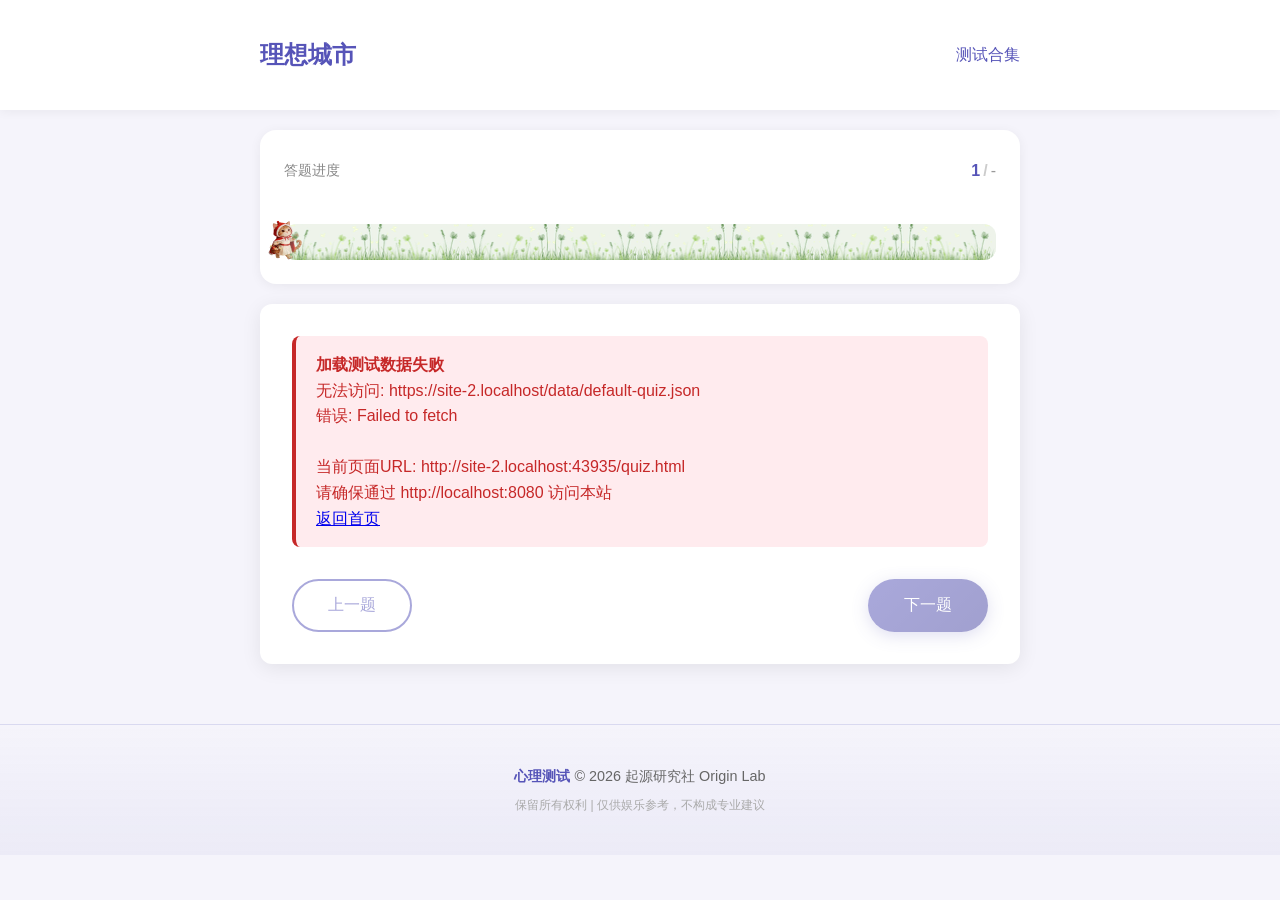
==== quiz.html @ 53505fb5 "Add perfect-city psychological test site. Mirror stress-creature-test structure with 30 questions, 8" ====
<!DOCTYPE html>
<html lang="zh-CN">
<head>
    <meta charset="UTF-8">
    <meta name="viewport" content="width=device-width, initial-scale=1.0">
    <title>答题 - 你最适合居住的城市</title>
    <link rel="stylesheet" href="css/style.css">
    <link rel="preload" as="image" href="assets/progress bar/草地进度条.webp?v=5" type="image/webp">
    <link rel="preload" as="image" href="assets/progress bar/进度条小猫1.webp?v=5" type="image/webp">
    <script src="js/deploy-config.js"></script>
</head>
<body class="page-quiz">
    <!-- 导航栏 -->
    <nav class="navbar">
        <div class="container">
            <a href="index.html" class="logo">理想城市</a>
            <ul class="nav-links">
                <li><a href="javascript:void(0)" class="active" onclick="navigateWithFallback('catalog', this)">测试合集</a></li>
            </ul>
        </div>
    </nav>

    <!-- 主内容区 -->
    <main class="container">
        <!-- 顶部信息栏 -->
        <div style="background: white; border-radius: 16px; padding: 20px 24px; margin-bottom: 20px; box-shadow: 0 2px 12px rgba(0,0,0,0.06);">
            <!-- 进度条 -->
            <div style="padding-top: 8px;">
                <div style="display: flex; justify-content: space-between; align-items: center; margin-bottom: 16px;">
                    <span style="font-size: 0.85rem; color: #888; font-weight: 500;">答题进度</span>
                    <span style="font-size: 1rem; color: #5654b8; font-weight: 700;"><span id="current-num">1</span><span style="color: #ccc; margin: 0 3px;">/</span><span id="total-num" style="color: #999; font-weight: 500;">-</span></span>
                </div>
                <!-- 小猫走路进度条 -->
                <div id="progress-container" style="position: relative; height: 15px; border-radius: 12px; overflow: visible; background: #e8f5e9; margin-top: 40px; padding-bottom: 36px; margin-bottom: 4px;">
                    <!-- 草地背景 (预加载) -->
                    <picture>
                        <source srcset="assets/progress bar/草地进度条.webp?v=5" type="image/webp">
                        <source srcset="assets/progress bar/草地进度条.png?v=5" type="image/png">
                        <img src="assets/progress bar/草地进度条.png?v=5" style="position: absolute; top: 0; left: 0; width: 100%; height: 100%; object-fit: cover; border-radius: 12px; z-index: 5;" alt="草地" loading="eager" fetchpriority="high" decoding="async">
                    </picture>
                    <!-- 进度遮罩 -->
                    <div id="progress-mask" style="position: absolute; top: 0; left: 0; height: 100%; width: 0%; background: rgba(255,255,255,0.3); transition: width 0.5s cubic-bezier(0.4, 0, 0.2, 1); z-index: 6; border-radius: 12px;"></div>
                    <!-- 小猫 -->
                    <div id="cat-walker" style="position: absolute; bottom: 0; transform: translateX(-50%); left: 0%; transition: left 0.5s cubic-bezier(0.4, 0, 0.2, 1); z-index: 4;">
                        <img id="cat-frame" src="assets/progress bar/进度条小猫1.webp?v=5" style="width: 40px; height: 40px; object-fit: contain; display: block;" alt="小猫" loading="eager" fetchpriority="high" decoding="async" onerror="this.onerror=null;this.src='assets/progress bar/进度条小猫1.png?v=5'">
                    </div>
                </div>
            </div>
        </div>

        <!-- 题目卡片 -->
        <div class="card fade-in quiz-content-card">
            <div id="question-container">
                <!-- 动态生成题目 -->
            </div>

            <!-- 导航按钮 -->
            <div class="nav-buttons quiz-nav-buttons">
                <button type="button" class="btn btn-secondary" id="prev-btn" disabled>上一题</button>
                <button type="button" class="btn btn-primary" id="next-btn" disabled>下一题</button>
                <button type="button" class="btn btn-primary hidden" id="submit-btn">提交</button>
            </div>
        </div>
    </main>

    <script src="js/utils.js"></script>
    <script>
        // 全局变量
        let quizData = null;
        let allQuestions = [];
        let currentQuestionIndex = 0;
        let answers = {};
        let isTransitioning = false; // 防止重复点击标志
        let questionOptionOrder = {}; // 保存每道题的选项随机顺序

        // 打乱数组顺序（Fisher-Yates 算法）
        function shuffleArray(array) {
            const arr = [...array];
            for (let i = arr.length - 1; i > 0; i--) {
                const j = Math.floor(Math.random() * (i + 1));
                [arr[i], arr[j]] = [arr[j], arr[i]];
            }
            return arr;
        }

        const CHOICE_OPTION_LETTERS = new Set(['a', 'b', 'c', 'd', 'e']);

        /** 选择题答案统一为小写选项字母数组；无法识别则 null */
        function normalizeChoiceAnswerValue(raw) {
            if (raw === undefined || raw === null) return null;
            let arr = raw;
            if (typeof arr === 'string' && arr.trim().length) {
                arr = [arr];
            }
            if (!Array.isArray(arr)) return null;
            const cleaned = [...new Set(
                arr
                    .map(v => (typeof v === 'string' ? v.trim().toLowerCase() : ''))
                    .filter(v => CHOICE_OPTION_LETTERS.has(v))
            )];
            return cleaned.length > 0 ? cleaned : null;
        }

        /** 量表题：1–5；选择题：至少一项合法选项 */
        function isQuestionAnswered(question) {
            const answer = answers[question.question_id];
            if (question.type === 'scale') {
                const n = Number(answer);
                return answer !== undefined && answer !== null && !Number.isNaN(n) && n >= 1 && n <= 5;
            }
            return normalizeChoiceAnswerValue(answer) !== null;
        }

        /** 从存储恢复后统一格式，避免旧数据格式导致无法判「已作答」 */
        function normalizeStoredAnswers() {
            for (const q of allQuestions) {
                if (q.type === 'scale') {
                    const v = answers[q.question_id];
                    if (v === undefined || v === null) continue;
                    const n = Number(v);
                    if (!Number.isNaN(n) && n >= 1 && n <= 5) {
                        answers[q.question_id] = n;
                    } else {
                        delete answers[q.question_id];
                    }
                    continue;
                }
                const v = answers[q.question_id];
                const norm = normalizeChoiceAnswerValue(v);
                if (norm === null) {
                    delete answers[q.question_id];
                } else {
                    answers[q.question_id] = norm;
                }
            }
        }

        // 加载测试数据
        async function loadQuizData() {
            try {
                quizData = StorageUtil.get(StorageKeys.QUIZ_DATA);

                // 与「爱的解码」等共用 localStorage 时，缓存题库可能不是本测试，会导致 question_id 对不上、永远提示有题未作答
                if (quizData && !isPerfectCityQuizData(quizData)) {
                    console.warn('检测到非「理想城市」题库缓存，已清空题库与答题进度');
                    StorageUtil.remove(StorageKeys.QUIZ_DATA);
                    StorageUtil.clearQuizProgress();
                    quizData = null;
                }

                // 检查 localStorage 数据是否有效
                if (quizData && (!quizData.scale_questions || !quizData.choice_questions)) {
                    console.warn('localStorage 数据损坏，清除后重新加载');
                    StorageUtil.remove(StorageKeys.QUIZ_DATA);
                    quizData = null;
                }
                
                if (!quizData) {
                    // 使用相对路径加载数据
                    const jsonUrl = resolveDeployPath('data/default-quiz.json');
                    console.log('尝试加载:', jsonUrl);
                    
                    try {
                        const response = await fetch(jsonUrl);
                        if (response.ok) {
                            quizData = await response.json();
                            StorageUtil.set(StorageKeys.QUIZ_DATA, quizData);
                            console.log('成功从服务器加载数据');
                        } else {
                            throw new Error('HTTP ' + response.status);
                        }
                    } catch (fetchError) {
                        console.error('无法加载 JSON 文件:', fetchError);
                        document.getElementById('question-container').innerHTML = `
                            <div class="alert alert-error">
                                <strong>加载测试数据失败</strong><br>
                                无法访问: ${jsonUrl}<br>
                                错误: ${fetchError.message}<br><br>
                                当前页面URL: ${window.location.href}<br>
                                请确保通过 http://localhost:8080 访问本站<br>
                                <a href="index.html">返回首页</a>
                            </div>
                        `;
                        return;
                    }
                }

                // 再次检查数据完整性
                if (!quizData || !quizData.scale_questions || !quizData.choice_questions) {
                    throw new Error('Invalid quiz data structure');
                }

                // 打乱量表题和选择题各自的顺序，然后合并（量表题在前，选择题在后）
                const shuffledScales = shuffleArray([...quizData.scale_questions]).map(q => ({ ...q, type: 'scale' }));
                const shuffledChoices = shuffleArray([...quizData.choice_questions]).map(q => ({ ...q, type: 'choice' }));
                allQuestions = [...shuffledScales, ...shuffledChoices];

                // 恢复进度
                const savedIndex = StorageUtil.get(StorageKeys.CURRENT_QUESTION, 0);
                let savedAnswers = StorageUtil.get(StorageKeys.USER_ANSWERS, {});
                const savedOptionOrder = StorageUtil.get('question_option_order', {});
                currentQuestionIndex = Math.min(savedIndex, allQuestions.length - 1);
                answers = savedAnswers && typeof savedAnswers === 'object' ? savedAnswers : {};
                answers = pruneUserAnswersForQuiz(answers, quizData);
                questionOptionOrder = savedOptionOrder;
                normalizeStoredAnswers();
                saveProgress();

                // 更新总题数显示
                document.getElementById('total-num').textContent = allQuestions.length;

                // 显示当前题目
                renderQuestion();
                updateProgress();

            } catch (error) {
                console.error('加载测试数据失败:', error);
                document.getElementById('question-container').innerHTML = `
                    <div class="alert alert-error">
                        加载测试数据失败，请<a href="index.html">返回首页</a>重试
                    </div>
                `;
            }
        }

        // 渲染题目
        function renderQuestion() {
            const question = allQuestions[currentQuestionIndex];
            const container = document.getElementById('question-container');

            let html = `
                <div class="fade-in">
                    <span style="display: inline-block; padding: 4px 12px; background: var(--secondary-color); 
                                 color: var(--primary-color); border-radius: 20px; font-size: 0.875rem; margin-bottom: 16px;">
                        ${question.type === 'scale' ? '量表题' : '选择题'}
                    </span>
                    <h2 style="margin-bottom: 32px; font-size: 1.25rem; line-height: 1.6;">
                        ${currentQuestionIndex + 1}. ${question.question_text}
                    </h2>
            `;

            if (question.type === 'scale') {
                // 量表题 - 5个选项（横向排列，无数字）
                // 计分：1=完全不同意, 2=不同意, 3=中立, 4=同意, 5=完全同意
                // 反向题在结果计算时处理（6-原始分），用户交互不受影响
                const scaleLabels = ['完全不同意', '不同意', '中立', '同意', '完全同意'];
                html += `<div class="scale-options" id="scale-options">`;
                for (let i = 1; i <= 5; i++) {
                    const selected = Number(answers[question.question_id]) === i ? 'selected' : '';
                    html += `
                        <div class="scale-btn scale-option ${selected}" data-value="${i}">
                            <span style="font-size: 0.875rem; font-weight: 500; text-align: center; line-height: 1.3;">${scaleLabels[i-1]}</span>
                        </div>
                    `;
                }
                html += `</div>`;
            } else {
                // 选择题 - A-E 选项（多选，无勾选框，随机打乱）
                let options = ['a', 'b', 'c', 'd', 'e'];
                // 过滤掉没有文本或维度的选项
                options = options.filter(opt => {
                    const text = question[`option_${opt}_text`];
                    const dim = question[`option_${opt}_dim`];
                    return text && dim;
                });
                
                // 如果这道题还没有随机顺序，则生成并保存
                if (!questionOptionOrder[question.question_id]) {
                    // Fisher-Yates 洗牌算法
                    const shuffled = [...options];
                    for (let i = shuffled.length - 1; i > 0; i--) {
                        const j = Math.floor(Math.random() * (i + 1));
                        [shuffled[i], shuffled[j]] = [shuffled[j], shuffled[i]];
                    }
                    questionOptionOrder[question.question_id] = shuffled;
                    StorageUtil.set('question_option_order', questionOptionOrder);
                }
                
                // 使用保存的随机顺序
                options = questionOptionOrder[question.question_id];
                
                // 获取当前已选答案（数组）
                const currentAnswers = normalizeChoiceAnswerValue(answers[question.question_id]) || [];
                html += `<div class="radio-group" id="choice-options">`;
                html += `<p style="color: var(--text-secondary); font-size: 0.875rem; margin-bottom: 12px;">💡 可多选（最多3个）</p>`;
                options.forEach((opt, idx) => {
                    const text = question[`option_${opt}_text`];
                    const selected = currentAnswers.includes(opt) ? 'selected' : '';
                    html += `
                        <div class="radio-item choice-option ${selected}" data-option="${opt}" style="cursor: pointer;">
                            <span class="radio-label">${String.fromCharCode(65 + idx)}. ${text}</span>
                        </div>
                    `;
                });
                html += `</div>`;
            }

            html += `</div>`;
            container.innerHTML = html;

            // 更新按钮状态
            updateButtons();
        }

        // 选择量表题答案（单选，选择后自动跳转）
        function selectScale(value) {
            // 防止重复点击
            if (isTransitioning) return;
            
            const question = allQuestions[currentQuestionIndex];
            const isLast = currentQuestionIndex === allQuestions.length - 1;
            
            // 先更新数据
            answers[question.question_id] = value;
            saveProgress();
            
            // 直接更新当前选项的样式，不重新渲染整个题目
            const options = document.querySelectorAll('.scale-option');
            options.forEach((opt, idx) => {
                if (idx + 1 === value) {
                    opt.classList.add('selected');
                } else {
                    opt.classList.remove('selected');
                }
            });
            updateButtons();
            
            // 量表题选择后自动跳转到下一题（如果不是最后一题）
            if (!isLast) {
                isTransitioning = true; // 设置标志，防止重复点击
                setTimeout(() => {
                    currentQuestionIndex++;
                    saveProgress();
                    renderQuestion();
                    updateProgress();
                    isTransitioning = false; // 重置标志
                }, 400); // 延迟400ms让用户看到选择效果
            } else {
                // 最后一题，重新渲染以显示提交按钮
                renderQuestion();
            }
        }

        // 切换选择题答案（多选，点击切换选中状态，不自动跳转，最多选3个）
        function toggleChoice(value) {
            // 防止重复点击
            if (isTransitioning) return;

            const question = allQuestions[currentQuestionIndex];
            const opt = typeof value === 'string' ? value.trim().toLowerCase() : '';
            if (!CHOICE_OPTION_LETTERS.has(opt)) return;

            let currentAnswers = normalizeChoiceAnswerValue(answers[question.question_id]) || [];

            // 切换选中状态
            const isSelected = currentAnswers.includes(opt);
            if (isSelected) {
                currentAnswers = currentAnswers.filter(v => v !== opt);
            } else {
                if (currentAnswers.length >= 3) {
                    alert('最多只能选择3个选项');
                    return;
                }
                currentAnswers.push(opt);
            }

            const norm = normalizeChoiceAnswerValue(currentAnswers);
            if (norm === null) {
                delete answers[question.question_id];
            } else {
                answers[question.question_id] = norm;
            }
            
            saveProgress();
            
            // 直接更新当前选项的样式，不重新渲染整个题目
            const clickedOption = document.querySelector(`.choice-option[data-option="${opt}"]`);
            if (clickedOption) {
                if (isSelected) {
                    clickedOption.classList.remove('selected');
                } else {
                    clickedOption.classList.add('selected');
                }
            }
            
            updateButtons();
            // 选择题不自动跳转，等待用户点击下一题按钮
        }

        // 保存进度
        function saveProgress() {
            StorageUtil.set(StorageKeys.USER_ANSWERS, answers);
            StorageUtil.set(StorageKeys.CURRENT_QUESTION, currentQuestionIndex);
            StorageUtil.set('question_option_order', questionOptionOrder);
        }

        // 小猫走路动画
        const PROGRESS_ASSET_VERSION = '5';
        const PROGRESS_BAR_BASE = 'assets/progress bar/';
        function progressCatFrameSrc(frame, ext) {
            return PROGRESS_BAR_BASE + '进度条小猫' + frame + '.' + ext + '?v=' + PROGRESS_ASSET_VERSION;
        }
        function progressCatPreferredExt() {
            const c = document.createElement('canvas');
            return c.toDataURL('image/webp').indexOf('data:image/webp') === 0 ? 'webp' : 'png';
        }
        const progressCatExt = progressCatPreferredExt();
        let catAnimationInterval = null;
        let currentCatFrame = 1;
        const catImages = { 1: new Image(), 2: new Image() };
        catImages[1].src = progressCatFrameSrc(1, progressCatExt);
        catImages[2].src = progressCatFrameSrc(2, progressCatExt);
        if (progressCatExt === 'webp') {
            new Image().src = progressCatFrameSrc(2, 'png');
        }
                
        function startCatAnimation() {
            if (catAnimationInterval) return;
            catAnimationInterval = setInterval(() => {
                currentCatFrame = currentCatFrame === 1 ? 2 : 1;
                const el = document.getElementById('cat-frame');
                if (el) el.src = catImages[currentCatFrame].src;
            }, 200);
        }
        
        function stopCatAnimation() {
            if (catAnimationInterval) {
                clearInterval(catAnimationInterval);
                catAnimationInterval = null;
            }
        }
        
        // 更新进度显示
        function updateProgress() {
            const progress = ((currentQuestionIndex + 1) / allQuestions.length) * 100;
            const catPosition = Math.min(progress, 95); // 小猫最多走到95%，不要超出边界
            document.getElementById('progress-mask').style.width = progress + '%';
            document.getElementById('cat-walker').style.left = catPosition + '%';
            document.getElementById('current-num').textContent = currentQuestionIndex + 1;
        }

        // 更新按钮状态
        function updateButtons() {
            const question = allQuestions[currentQuestionIndex];
            const hasAnswer = isQuestionAnswered(question);
            const isLast = currentQuestionIndex === allQuestions.length - 1;

            const prevBtn = document.getElementById('prev-btn');
            const nextBtn = document.getElementById('next-btn');
            const submitBtn = document.getElementById('submit-btn');
            
            prevBtn.disabled = currentQuestionIndex === 0;
            
            if (isLast) {
                nextBtn.classList.add('hidden');
                submitBtn.classList.remove('hidden');
                /* 不在此禁用提交：避免判题逻辑与本地数据边缘情况导致按钮无法点击；未完成时由点击校验提示 */
                submitBtn.disabled = false;
                submitBtn.setAttribute('aria-disabled', hasAnswer ? 'false' : 'true');
            } else {
                nextBtn.classList.remove('hidden');
                submitBtn.classList.add('hidden');
                submitBtn.removeAttribute('aria-disabled');
                nextBtn.disabled = !hasAnswer;
            }
        }

        // 上一题
        document.getElementById('prev-btn').addEventListener('click', () => {
            if (currentQuestionIndex > 0) {
                currentQuestionIndex--;
                saveProgress();
                renderQuestion();
                updateProgress();
            }
        });

        // 下一题
        document.getElementById('next-btn').addEventListener('click', (e) => {
            e.preventDefault();
            e.stopPropagation();
            console.log('下一题按钮被点击', currentQuestionIndex);
            
            // 防止重复点击
            if (isTransitioning) return;
            
            // 检查当前题是否已作答
            const question = allQuestions[currentQuestionIndex];
            if (!isQuestionAnswered(question)) {
                alert('请先回答当前题目');
                return;
            }
            
            if (currentQuestionIndex < allQuestions.length - 1) {
                isTransitioning = true; // 设置标志
                currentQuestionIndex++;
                saveProgress();
                renderQuestion();
                updateProgress();
                // 短暂延迟后重置标志，防止快速连续点击
                setTimeout(() => {
                    isTransitioning = false;
                }, 300);
            }
        });

        // 提交
        document.getElementById('submit-btn').addEventListener('click', () => {
            const unanswered = allQuestions.filter(q => !isQuestionAnswered(q));
            if (unanswered.length > 0) {
                const sample = unanswered.slice(0, 5).map(q => q.question_id).join(', ');
                alert(`还有 ${unanswered.length} 题未作答，请完成所有题目后再提交。\n未作答示例 ID：${sample}${unanswered.length > 5 ? '…' : ''}`);
                return;
            }

            // 保存答案并跳转到结果页
            StorageUtil.set(StorageKeys.USER_ANSWERS, answers);
            window.location.href = getDeployPageUrl('result.html');
        });

        // 页面加载完成后执行
        document.addEventListener('DOMContentLoaded', () => {
            applyUIConfig();
            loadQuizData().then(() => {
                // 加载题库后开始答题
            });
            startCatAnimation(); // 启动小猫走路动画
            
            // 使用事件委托处理题目选项点击
            document.getElementById('question-container').addEventListener('click', (e) => {
                // 处理量表题选项
                const scaleEl = e.target.closest('.scale-option');
                if (scaleEl) {
                    e.preventDefault();
                    e.stopPropagation();
                    const value = parseInt(scaleEl.dataset.value, 10);
                    if (Number.isNaN(value) || value < 1 || value > 5) return;
                    selectScale(value);
                    return;
                }
                
                // 处理选择题选项
                const choiceEl = e.target.closest('.choice-option');
                if (choiceEl) {
                    e.preventDefault();
                    e.stopPropagation();
                    const option = choiceEl.dataset.option;
                    console.log('选择题选项被点击:', option);
                    toggleChoice(option);
                }
            });
        });
    </script>

    <!-- 页脚 -->
    <footer style="text-align: center; padding: 40px 20px; margin-top: 40px; background: linear-gradient(to bottom, transparent, rgba(86,84,184,0.06)); border-top: 1px solid rgba(86,84,184,0.12);">
        <div style="max-width: 800px; margin: 0 auto;">
            <p style="color: var(--text-secondary); font-size: 0.9rem; margin: 0 0 8px;">
                <span style="font-weight: 600; color: var(--primary-color);">心理测试</span> © 2026 起源研究社 Origin Lab
            </p>
            <p style="color: #aaa; font-size: 0.75rem; margin: 0; line-height: 1.6;">
                保留所有权利 | 仅供娱乐参考，不构成专业建议
            </p>
        </div>
    </footer>
</body>
</html>
---- css/style.css ----
/**
 * 全局样式
 * 心理测试网站主样式表
 */

/* CSS 变量（理想城市 · 主色 #5654b8） */
:root {
    --primary-color: #5654b8;
    --primary-dark: #4543a0;
    --primary-mid: #7a78c9;
    --primary-soft: #d8d7f0;
    --secondary-color: #d8d7f0;
    --background-color: #f5f4fb;
    --surface-tint: #eeedf8;
    --surface-hover: #e4e3f5;
    --text-color: #333333;
    --text-secondary: #666666;
    --white: #FFFFFF;
    --shadow: 0 4px 20px rgba(0, 0, 0, 0.08);
    --shadow-hover: 0 8px 30px rgba(0, 0, 0, 0.12);
    --border-radius: 12px;
    --font-family: "PingFang SC", "Microsoft YaHei", -apple-system, BlinkMacSystemFont, sans-serif;
    --max-width: 800px;
    --transition: all 0.3s ease;
}

/* 重置样式 */
* {
    margin: 0;
    padding: 0;
    box-sizing: border-box;
}

html {
    font-size: 16px;
    scroll-behavior: smooth;
}

body {
    font-family: var(--font-family);
    background-color: var(--background-color);
    color: var(--text-color);
    line-height: 1.6;
    min-height: 100vh;
    -webkit-font-smoothing: antialiased;
    -moz-osx-font-smoothing: grayscale;
}

/* 容器 */
.container {
    max-width: var(--max-width);
    margin: 0 auto;
    padding: 20px;
}

/* 卡片样式 */
.card {
    background: var(--white);
    border-radius: var(--border-radius);
    padding: 32px;
    box-shadow: var(--shadow);
    transition: var(--transition);
}

.card:hover {
    box-shadow: var(--shadow-hover);
}

/* 标题样式 */
h1, h2, h3, h4 {
    font-weight: 600;
    line-height: 1.3;
    margin-bottom: 16px;
}

h1 {
    font-size: 2rem;
    color: var(--primary-color);
}

h2 {
    font-size: 1.5rem;
    color: var(--text-color);
}

h3 {
    font-size: 1.25rem;
}

/* 段落 */
p {
    margin-bottom: 16px;
    color: var(--text-secondary);
}

/* 按钮样式 */
.btn {
    display: inline-flex;
    align-items: center;
    justify-content: center;
    padding: 14px 32px;
    font-size: 1rem;
    font-weight: 500;
    font-family: inherit;
    border: none;
    border-radius: 50px;
    cursor: pointer;
    transition: var(--transition);
    text-decoration: none;
    gap: 8px;
}

.btn-primary {
    background: linear-gradient(135deg, var(--primary-color), var(--primary-dark));
    color: var(--white);
    box-shadow: 0 4px 15px rgba(86, 84, 184, 0.35);
}

.btn-primary:hover {
    transform: translateY(-2px);
    box-shadow: 0 6px 20px rgba(86, 84, 184, 0.45);
}

.btn-primary:active {
    transform: translateY(0);
}

.btn-secondary {
    background: var(--white);
    color: var(--primary-color);
    border: 2px solid var(--primary-color);
}

.btn-secondary:hover {
    background: var(--primary-color);
    color: var(--white);
}

.btn-danger {
    background: #c75c5c;
    color: var(--white);
}

.btn-danger:hover {
    background: #b54a4a;
}

.btn:disabled {
    opacity: 0.5;
    cursor: not-allowed;
    transform: none !important;
}

/* 导航栏 */
.navbar {
    background: var(--white);
    box-shadow: 0 2px 10px rgba(0, 0, 0, 0.05);
    padding: 16px 0;
    position: sticky;
    top: 0;
    z-index: 100;
}

.navbar .container {
    display: flex;
    justify-content: space-between;
    align-items: center;
}

.logo {
    font-size: 1.5rem;
    font-weight: 700;
    color: var(--primary-color);
    text-decoration: none;
}

.nav-links {
    display: flex;
    gap: 24px;
    list-style: none;
}

.nav-links a {
    color: var(--text-secondary);
    text-decoration: none;
    font-weight: 500;
    transition: var(--transition);
}

.nav-links a:hover,
.nav-links a.active {
    color: var(--primary-color);
}

/* 首页样式 */
.hero {
    text-align: center;
    padding: 60px 20px;
}

.hero-icon {
    font-size: 4rem;
    margin-bottom: 24px;
}

.hero h1 {
    font-size: 2.5rem;
    margin-bottom: 16px;
}

.hero .subtitle {
    font-size: 1.125rem;
    color: var(--text-secondary);
    margin-bottom: 32px;
    max-width: 500px;
    margin-left: auto;
    margin-right: auto;
}

/* 进度条 - 横向 */
.progress-text {
    text-align: center;
    margin-top: 16px;
    font-weight: 500;
    color: var(--text-secondary);
}

/* 单选按钮组 */
.radio-group {
    display: flex;
    flex-direction: column;
    gap: 12px;
    margin: 24px 0;
}

.radio-item {
    display: flex;
    align-items: center;
    padding: 16px 20px;
    background: var(--white);
    border: 2px solid #E8E8E8;
    border-radius: var(--border-radius);
    cursor: pointer;
    transition: var(--transition);
}

.radio-item:hover {
    border-color: var(--secondary-color);
    background: #eeedf8;
}

.radio-item.selected {
    border-color: var(--primary-color);
    background: var(--surface-tint);
}

.radio-item input[type="radio"] {
    display: none;
}

.radio-label {
    font-size: 1rem;
    color: var(--text-color);
}

/* 量表题选项 */
.scale-options {
    display: flex;
    justify-content: space-between;
    gap: 8px;
    margin: 32px 0;
    flex-wrap: wrap;
}

.scale-btn {
    flex: 1;
    min-width: 80px;
    padding: 16px 8px;
    border: 2px solid #E8E8E8;
    background: var(--white);
    border-radius: var(--border-radius);
    cursor: pointer;
    transition: var(--transition);
    text-align: center;
}

.scale-btn:hover {
    border-color: var(--secondary-color);
    transform: translateY(-2px);
}

.scale-btn.selected {
    border-color: var(--primary-color);
    background: linear-gradient(135deg, var(--primary-color), var(--primary-dark));
    color: var(--white);
}

.scale-label {
    font-size: 0.75rem;
    color: var(--text-secondary);
    margin-top: 8px;
}

/* 导航按钮组 */
.nav-buttons {
    display: flex;
    justify-content: space-between;
    gap: 16px;
    margin-top: 32px;
}

.nav-buttons .btn {
    min-width: 120px;
}

/* 答题页：进度条小猫溢出时仍保证底部按钮可点 */
body.page-quiz .quiz-content-card {
    position: relative;
    z-index: 2;
}

body.page-quiz .quiz-nav-buttons {
    position: relative;
    z-index: 3;
}

/* 结果页样式 */
.result-header {
    text-align: center;
    margin-bottom: 40px;
}

.result-chart-container {
    margin: 32px 0;
    padding: 24px;
    background: var(--white);
    border-radius: var(--border-radius);
    box-shadow: var(--shadow);
}

.dimension-cards {
    display: grid;
    gap: 16px;
    margin: 32px 0;
}

.dimension-card {
    background: var(--white);
    border-radius: var(--border-radius);
    padding: 24px;
    box-shadow: var(--shadow);
    border-left: 4px solid var(--primary-color);
}

.dimension-card h3 {
    color: var(--primary-color);
    margin-bottom: 8px;
}

.dimension-score {
    font-size: 1.5rem;
    font-weight: 700;
    color: var(--primary-color);
    margin-bottom: 8px;
}

/* 目录页卡片 */
.catalog-grid {
    display: grid;
    grid-template-columns: repeat(auto-fill, minmax(280px, 1fr));
    gap: 24px;
    margin-top: 32px;
}

.catalog-card {
    background: var(--white);
    border-radius: var(--border-radius);
    overflow: hidden;
    box-shadow: var(--shadow);
    transition: var(--transition);
    cursor: pointer;
    text-decoration: none;
    color: inherit;
}

.catalog-card:hover {
    transform: translateY(-4px);
    box-shadow: var(--shadow-hover);
}

.catalog-card-image {
    height: 160px;
    background: linear-gradient(135deg, var(--secondary-color), var(--primary-color));
    display: flex;
    align-items: center;
    justify-content: center;
    font-size: 3rem;
}

.catalog-card-content {
    padding: 24px;
}

.catalog-card h3 {
    margin-bottom: 8px;
    color: var(--text-color);
}

.catalog-card p {
    font-size: 0.875rem;
    margin-bottom: 0;
}

/* 文件上传 */
.file-upload {
    border: 2px dashed #E8E8E8;
    border-radius: var(--border-radius);
    padding: 40px;
    text-align: center;
    transition: var(--transition);
    cursor: pointer;
}

.file-upload:hover {
    border-color: var(--primary-color);
    background: var(--surface-tint);
}

.file-upload input {
    display: none;
}

.file-upload-icon {
    font-size: 3rem;
    margin-bottom: 16px;
}

/* 提示信息 */
.alert {
    padding: 16px 20px;
    border-radius: 8px;
    margin-bottom: 16px;
}

.alert-error {
    background: #FFEBEE;
    color: #C62828;
    border-left: 4px solid #C62828;
}

.alert-success {
    background: #E8F5E9;
    color: #2E7D32;
    border-left: 4px solid #2E7D32;
}

.alert-info {
    background: #E3F2FD;
    color: #1565C0;
    border-left: 4px solid #1565C0;
}

/* 操作按钮组 */
.action-buttons {
    display: flex;
    gap: 12px;
    margin-top: 24px;
    flex-wrap: wrap;
}

/* 模态框 */
.modal-overlay {
    position: fixed;
    top: 0;
    left: 0;
    right: 0;
    bottom: 0;
    background: rgba(0, 0, 0, 0.5);
    display: flex;
    align-items: center;
    justify-content: center;
    z-index: 1000;
    opacity: 0;
    visibility: hidden;
    transition: var(--transition);
}

.modal-overlay.active {
    opacity: 1;
    visibility: visible;
}

.modal {
    background: var(--white);
    border-radius: var(--border-radius);
    padding: 32px;
    max-width: 500px;
    width: 90%;
    max-height: 80vh;
    overflow-y: auto;
    transform: scale(0.9);
    transition: var(--transition);
}

.modal-overlay.active .modal {
    transform: scale(1);
}

/* 分享海报 */
.poster-container {
    background: linear-gradient(135deg, var(--secondary-color), var(--primary-color));
    border-radius: var(--border-radius);
    padding: 40px;
    text-align: center;
    color: var(--white);
}

.poster-title {
    font-size: 1.5rem;
    margin-bottom: 16px;
}

.poster-result {
    font-size: 2rem;
    font-weight: 700;
    margin-bottom: 24px;
}

/* 响应式设计 */
@media (max-width: 768px) {
    html {
        font-size: 14px;
    }

    .container {
        padding: 16px;
    }

    .card {
        padding: 24px;
    }

    h1 {
        font-size: 1.75rem;
    }

    h2 {
        font-size: 1.25rem;
    }

    .hero {
        padding: 40px 16px;
    }

    .hero h1 {
        font-size: 2rem;
    }

    .scale-options {
        flex-direction: column;
    }

    .scale-btn {
        min-width: auto;
        display: flex;
        justify-content: space-between;
        align-items: center;
    }

    .nav-buttons {
        flex-direction: column;
    }

    .nav-buttons .btn {
        width: 100%;
    }

    .catalog-grid {
        grid-template-columns: 1fr;
    }

    .action-buttons {
        flex-direction: column;
    }

    .action-buttons .btn {
        width: 100%;
    }
}

/* 动画 */
@keyframes fadeIn {
    from {
        opacity: 0;
        transform: translateY(20px);
    }
    to {
        opacity: 1;
        transform: translateY(0);
    }
}

.fade-in {
    animation: fadeIn 0.5s ease forwards;
}

@keyframes pulse {
    0%, 100% {
        transform: scale(1);
    }
    50% {
        transform: scale(1.05);
    }
}

.pulse {
    animation: pulse 2s infinite;
}

/* 隐藏类 */
.hidden {
    display: none !important;
}

/* 工具类 */
.text-center {
    text-center: center;
}

.mt-16 {
    margin-top: 16px;
}

.mb-16 {
    margin-bottom: 16px;
}

/* ===== Safari/微信浏览器兼容性修复 ===== */

/* Safari 基础修复 */
html {
    -webkit-text-size-adjust: 100%;
    -webkit-tap-highlight-color: transparent;
}

/* Safari flexbox 修复 */
.safari-compat .paywall-card,
_::-webkit-full-page-media,
_:future,
:root .paywall-card {
    display: -webkit-box;
    display: -webkit-flex;
    display: flex;
    -webkit-box-orient: vertical;
    -webkit-box-direction: normal;
    -webkit-flex-direction: column;
    flex-direction: column;
}

/* Safari 100vh 修复 */
@supports (-webkit-touch-callout: none) {
    .paywall-overlay {
        height: -webkit-fill-available;
    }
    
    .paywall-card {
        max-height: -webkit-fill-available;
    }
}

/* 微信浏览器输入框修复 */
.safari-compat .order-input-group input,
_::-webkit-full-page-media,
_:future,
:root .order-input-group input {
    -webkit-user-select: text;
    user-select: text;
    -webkit-touch-callout: default;
}

/* Safari 滚动修复 */
.safari-compat .paywall-overlay,
_::-webkit-full-page-media,
_:future,
:root .paywall-overlay {
    -webkit-overflow-scrolling: touch;
}

/* 微信浏览器 fixed 定位修复 */
@supports (-webkit-touch-callout: none) {
    .paywall-overlay {
        /* iOS 设备特殊处理 */
        position: fixed;
        top: 0;
        left: 0;
        right: 0;
        bottom: 0;
        height: 100%;
        width: 100%;
    }
    
    .paywall-card {
        max-height: -webkit-fill-available;
        max-height: fill-available;
    }
}

/* ===== 付费墙样式 ===== */
.paywall-overlay {
    position: fixed;
    top: 0;
    left: 0;
    right: 0;
    bottom: 0;
    background: rgba(245, 247, 250, 0.92);
    backdrop-filter: blur(10px);
    -webkit-backdrop-filter: blur(10px);
    display: flex;
    align-items: center;
    justify-content: center;
    z-index: 2000;
    padding: 20px;
}

.paywall-card {
    background: var(--white);
    border-radius: 20px;
    padding: 28px 36px 32px;
    max-width: 440px;
    width: 100%;
    border: 1px solid rgba(0, 0, 0, 0.06);
    box-shadow:
        0 4px 24px rgba(0, 0, 0, 0.06),
        0 1px 3px rgba(0, 0, 0, 0.04);
    text-align: center;
    max-height: 90vh;
    height: auto; /* Safari fix */
    overflow-x: hidden;
    overflow-y: auto;
    display: flex;
    flex-direction: column;
    position: relative; /* Safari fix */
}

.paywall-card-head {
    margin-bottom: 8px;
}

.paywall-badge {
    display: inline-block;
    font-size: 0.72rem;
    font-weight: 600;
    letter-spacing: 0.06em;
    color: var(--text-secondary);
    background: #f0f2f5;
    padding: 6px 12px;
    border-radius: 999px;
    margin-bottom: 14px;
}

.paywall-title {
    display: flex;
    flex-direction: column;
    align-items: center;
    gap: 6px;
    margin: 0 0 10px;
    text-align: center;
}

.paywall-title-main {
    font-size: 1.38rem;
    font-weight: 700;
    color: var(--text-color);
    line-height: 1.28;
    letter-spacing: -0.02em;
}

.paywall-title-sub {
    font-size: 0.88rem;
    font-weight: 600;
    color: var(--text-secondary);
    line-height: 1.35;
    letter-spacing: 0.02em;
}

.paywall-desc {
    font-size: 0.9rem;
    color: var(--text-secondary);
    margin: 0 0 18px;
    line-height: 1.65;
    text-align: left;
}

.paywall-price-block {
    background: linear-gradient(180deg, #fafbfc 0%, #f5f6f8 100%);
    border: 1px solid rgba(0, 0, 0, 0.05);
    border-radius: 14px;
    padding: 14px 16px 16px;
    margin-bottom: 20px;
}

.paywall-price-label {
    display: block;
    font-size: 0.78rem;
    color: var(--text-secondary);
    margin-bottom: 4px;
    font-weight: 500;
}

.paywall-price {
    font-size: 2rem;
    font-weight: 800;
    color: var(--text-color);
    margin: 0;
    letter-spacing: -0.02em;
}

.paywall-trust {
    font-size: 0.75rem;
    color: #88909a;
    line-height: 1.55;
    margin: 16px 0 0;
    text-align: left;
    padding-top: 14px;
    border-top: 1px solid rgba(0, 0, 0, 0.06);
}

/* 收款码切换标签 */
.qrcode-tabs {
    display: flex;
    gap: 0;
    margin-bottom: 20px;
    background: #f5f5f5;
    border-radius: 10px;
    padding: 4px;
}

.qrcode-tab {
    flex: 1;
    padding: 12px 20px;
    border: none;
    background: transparent;
    border-radius: 8px;
    font-size: 1rem;
    font-weight: 600;
    cursor: pointer;
    transition: var(--transition);
    font-family: inherit;
    color: var(--text-secondary);
    display: flex;
    align-items: center;
    justify-content: center;
    gap: 8px;
}

.qrcode-tab-mark {
    width: 8px;
    height: 8px;
    border-radius: 50%;
    flex-shrink: 0;
    transition: var(--transition);
}

.qrcode-tab[data-tab="wechat"] .qrcode-tab-mark {
    background: #07c160;
}

.qrcode-tab[data-tab="alipay"] .qrcode-tab-mark {
    background: #1677ff;
}

.qrcode-tab:not(.active) .qrcode-tab-mark {
    opacity: 0.5;
}

.qrcode-tab.active .qrcode-tab-mark {
    background: rgba(255, 255, 255, 0.95);
    box-shadow: 0 0 0 2px rgba(255, 255, 255, 0.35);
    opacity: 1;
}

.qrcode-tab.active[data-tab="wechat"] {
    background: #07C160;
    color: white;
    box-shadow: 0 2px 8px rgba(7, 193, 96, 0.3);
}

.qrcode-tab.active[data-tab="alipay"] {
    background: #1677FF;
    color: white;
    box-shadow: 0 2px 8px rgba(22, 119, 255, 0.3);
}

/* 收款海报：以宽度为准缩放，避免 max-height+contain 造成左右灰边；二维码按比例放大更易扫 */
.qrcode-container {
    margin-bottom: 12px;
    margin-left: -36px;
    margin-right: -36px;
    width: calc(100% + 72px);
    align-self: stretch;
    display: block;
    padding: 0;
    background: #fff;
    border-radius: 0;
    border: solid rgba(0, 0, 0, 0.06);
    border-width: 1px 0;
    box-sizing: border-box;
}

.qrcode-img {
    display: block;
    width: 100%;
    border-radius: 0;
    border: none;
    box-shadow: none;
}

.qrcode-img img {
    display: block;
    width: 100%;
    height: auto;
    object-fit: contain;
    object-position: top center;
}

/* 长按提示 */
.qrcode-hint {
    font-size: 0.88rem;
    color: var(--text-secondary);
    margin: 0 0 14px 0;
    text-align: left;
    line-height: 1.55;
}

/* 操作指引 */
.payment-guide {
    background: #f8fafc;
    border-radius: 12px;
    padding: 16px 20px;
    margin-bottom: 14px;
    text-align: left;
    border: 1px solid rgba(0, 0, 0, 0.04);
}

.payment-guide-title {
    font-size: 1rem;
    font-weight: 600;
    color: var(--text-color);
    margin-bottom: 8px;
}

.payment-guide ol {
    padding-left: 20px;
    margin: 0;
}

.payment-guide li {
    font-size: 0.9rem;
    color: var(--text-secondary);
    line-height: 1.8;
}

/* 单号输入组 */
.order-input-group {
    display: flex;
    gap: 12px;
    margin-bottom: 8px;
    margin-top: 16px;
    position: relative;
    z-index: 10;
}

.order-input-group input {
    flex: 1;
    padding: 14px 18px;
    border: 2px solid #E8E8E8;
    border-radius: 10px;
    font-size: 1rem;
    font-family: inherit;
    outline: none;
    transition: var(--transition);
    -webkit-appearance: none;
    appearance: none;
    -webkit-user-select: text;
    user-select: text;
}

.order-input-group input:focus {
    border-color: var(--primary-color);
    box-shadow: 0 0 0 3px rgba(86, 84, 184, 0.2);
}

/* 错误提示 */
.paywall-error {
    font-size: 0.85rem;
    color: #E53935;
    margin: 8px 0 0 0;
    text-align: left;
    background: #FFEBEE;
    padding: 10px 14px;
    border-radius: 8px;
    border-left: 3px solid #E53935;
    animation: shake 0.3s ease;
}

@keyframes shake {
    0%, 100% { transform: translateX(0); }
    25% { transform: translateX(-5px); }
    75% { transform: translateX(5px); }
}

/* 付费墙响应式 */
@media (max-width: 480px) {
    .paywall-overlay {
        padding: 0;
        align-items: flex-start;
        -webkit-align-items: flex-start; /* Safari prefix */
    }
    .paywall-card {
        padding: 20px 16px;
        border-radius: 0;
        max-height: 100vh;
        min-height: 100vh;
        height: auto; /* 改为auto而不是100vh */
        min-height: -webkit-fill-available;
        display: block; /* 改为block而不是flex */
        overflow-y: auto;
        overflow-x: hidden;
        -webkit-overflow-scrolling: touch;
        position: relative;
        -webkit-box-sizing: border-box;
        box-sizing: border-box;
        padding-bottom: 40px; /* 底部留出空间 */
        max-width: none;
    }
    .paywall-title-main {
        font-size: 1.2rem;
    }
    .paywall-title-sub {
        font-size: 0.8rem;
    }
    .paywall-desc {
        font-size: 0.82rem;
        margin-bottom: 14px;
    }
    .paywall-price {
        font-size: 1.65rem;
    }
    .paywall-price-block {
        padding: 12px 14px;
        margin-bottom: 14px;
    }
    .qrcode-tabs {
        margin-bottom: 12px;
    }
    .qrcode-container {
        margin-left: -16px;
        margin-right: -16px;
        width: calc(100% + 32px);
        padding: 0;
        margin-bottom: 10px;
    }
    .qrcode-hint {
        font-size: 0.82rem;
        margin-bottom: 10px;
    }
    .payment-guide {
        padding: 10px 14px;
        margin-bottom: 12px;
    }
    .payment-guide-title {
        font-size: 1.2rem;
    }
    .payment-guide li {
        font-size: 0.9rem;
        line-height: 1.6;
    }
    .order-input-group {
        margin-top: 16px;
        margin-bottom: 20px;
        position: relative;
        z-index: 100;
        -webkit-transform: translateZ(0);
        transform: translateZ(0);
    }
    .order-input-group input {
        font-size: 16px; /* 防止iOS缩放 */
        padding: 12px 16px;
        -webkit-appearance: none;
        appearance: none;
        -webkit-user-select: text;
        user-select: text;
        -webkit-touch-callout: default;
        touch-action: manipulation;
        position: relative;
        z-index: 101;
    }
}

/* ========== 理想城市首页：与答题页一致的 #f5f4fb 背景 ========== */
body.page-home {
    background-color: var(--background-color);
}

body.page-home main.container {
    background-color: var(--background-color);
    padding-top: 8px;
    padding-bottom: 36px;
}

body.page-home .navbar {
    background: var(--white);
    box-shadow: 0 2px 14px rgba(0, 0, 0, 0.07);
}

body.page-home .home-surface-card.card {
    background: var(--white);
    border: 1px solid rgba(86, 84, 184, 0.12);
    box-shadow: var(--shadow);
}

body.page-home .home-stats-strip {
    background: var(--white);
    border: 1px solid rgba(86, 84, 184, 0.12);
    box-shadow: var(--shadow);
}

body.page-home .home-types-heading {
    color: var(--text-color);
    text-shadow: none;
    font-weight: 600;
}

body.page-home #types-preview .type-card {
    background: var(--white);
    border: 1px solid #f0f0f0;
    box-shadow: 0 4px 20px rgba(0, 0, 0, 0.08);
}

body.page-home #types-preview .carousel-btn {
    border: 1px solid rgba(86, 84, 184, 0.22);
}

body.page-home #types-preview .carousel-dot {
    background: #ddd;
}

body.page-home #types-preview .carousel-dot.active {
    background: var(--primary-color);
    box-shadow: none;
}

body.page-home .site-footer.site-footer--home {
    margin-top: 0;
    padding: 36px 20px 40px;
    text-align: center;
    background: linear-gradient(to bottom, transparent, rgba(86, 84, 184, 0.06));
    border-top: 1px solid rgba(86, 84, 184, 0.12);
}

body.page-home .site-footer-line {
    color: var(--text-secondary);
}

body.page-home .site-footer-brand {
    color: var(--primary-dark);
}

body.page-home .site-footer-sub {
    color: #999;
}
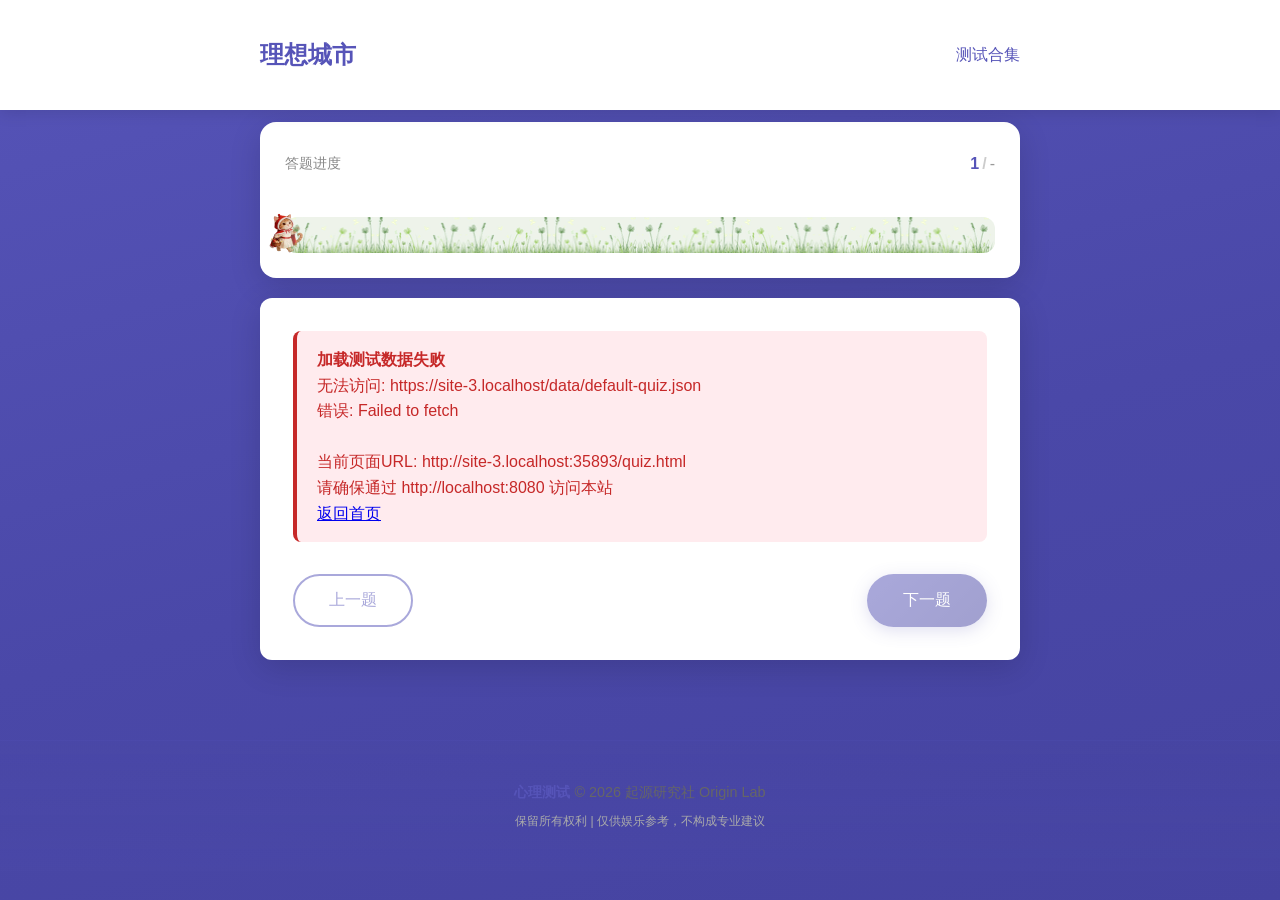
==== commit fa6ce83d: "Apply document-specified #5654b8 background across all pages. Use purple brand background with white" ====
--- a/quiz.html
+++ b/quiz.html
@@ -23,7 +23,7 @@
     <!-- 主内容区 -->
     <main class="container">
         <!-- 顶部信息栏 -->
-        <div style="background: white; border-radius: 16px; padding: 20px 24px; margin-bottom: 20px; box-shadow: 0 2px 12px rgba(0,0,0,0.06);">
+        <div style="background: white; border-radius: 16px; padding: 20px 24px; margin-bottom: 20px; box-shadow: var(--card-shadow); border: 1px solid rgba(255,255,255,0.35);" class="quiz-progress-card">
             <!-- 进度条 -->
             <div style="padding-top: 8px;">
                 <div style="display: flex; justify-content: space-between; align-items: center; margin-bottom: 16px;">
--- a/css/style.css
+++ b/css/style.css
@@ -3,21 +3,26 @@
  * 心理测试网站主样式表
  */
 
-/* CSS 变量（理想城市 · 主色 #5654b8） */
+/* CSS 变量（理想城市 · 文档指定背景色 #5654b8） */
 :root {
     --primary-color: #5654b8;
     --primary-dark: #4543a0;
     --primary-mid: #7a78c9;
     --primary-soft: #d8d7f0;
     --secondary-color: #d8d7f0;
-    --background-color: #f5f4fb;
+    --background-color: #5654b8;
+    --background-gradient: linear-gradient(165deg, #5654b8 0%, #4a48a8 55%, #4543a0 100%);
+    --surface-color: #ffffff;
     --surface-tint: #eeedf8;
     --surface-hover: #e4e3f5;
     --text-color: #333333;
     --text-secondary: #666666;
+    --text-on-bg: rgba(255, 255, 255, 0.96);
+    --text-on-bg-muted: rgba(255, 255, 255, 0.78);
     --white: #FFFFFF;
-    --shadow: 0 4px 20px rgba(0, 0, 0, 0.08);
-    --shadow-hover: 0 8px 30px rgba(0, 0, 0, 0.12);
+    --shadow: 0 6px 24px rgba(0, 0, 0, 0.12);
+    --shadow-hover: 0 10px 36px rgba(0, 0, 0, 0.18);
+    --card-shadow: 0 8px 32px rgba(0, 0, 0, 0.14);
     --border-radius: 12px;
     --font-family: "PingFang SC", "Microsoft YaHei", -apple-system, BlinkMacSystemFont, sans-serif;
     --max-width: 800px;
@@ -1097,75 +1102,167 @@
     }
 }
 
-/* ========== 理想城市首页：与答题页一致的 #f5f4fb 背景 ========== */
-body.page-home {
+/* ========== 理想城市全站：文档背景色 #5654b8 ========== */
+body.page-home,
+body.page-quiz,
+body.page-result {
+    background: var(--background-gradient);
     background-color: var(--background-color);
+    min-height: 100vh;
+}
+
+body.page-home main.container,
+body.page-quiz main.container,
+body.page-result main.container {
+    background: transparent;
+}
+
+body.page-home .navbar,
+body.page-quiz .navbar,
+body.page-result .navbar {
+    background: var(--white);
+    box-shadow: 0 2px 16px rgba(0, 0, 0, 0.12);
 }
 
 body.page-home main.container {
-    background-color: var(--background-color);
     padding-top: 8px;
     padding-bottom: 36px;
 }
 
-body.page-home .navbar {
-    background: var(--white);
-    box-shadow: 0 2px 14px rgba(0, 0, 0, 0.07);
-}
-
 body.page-home .home-surface-card.card {
-    background: var(--white);
-    border: 1px solid rgba(86, 84, 184, 0.12);
-    box-shadow: var(--shadow);
+    background: var(--surface-color);
+    border: 1px solid rgba(255, 255, 255, 0.35);
+    box-shadow: var(--card-shadow);
 }
 
 body.page-home .home-stats-strip {
-    background: var(--white);
-    border: 1px solid rgba(86, 84, 184, 0.12);
-    box-shadow: var(--shadow);
+    background: var(--surface-color);
+    border: 1px solid rgba(255, 255, 255, 0.35);
+    box-shadow: var(--card-shadow);
 }
 
 body.page-home .home-types-heading {
-    color: var(--text-color);
-    text-shadow: none;
+    color: var(--text-on-bg);
+    text-shadow: 0 1px 8px rgba(0, 0, 0, 0.15);
     font-weight: 600;
 }
 
 body.page-home #types-preview .type-card {
-    background: var(--white);
-    border: 1px solid #f0f0f0;
-    box-shadow: 0 4px 20px rgba(0, 0, 0, 0.08);
+    background: var(--surface-color);
+    border: 1px solid rgba(255, 255, 255, 0.4);
+    box-shadow: var(--card-shadow);
 }
 
 body.page-home #types-preview .carousel-btn {
-    border: 1px solid rgba(86, 84, 184, 0.22);
+    background: var(--white);
+    border: 1px solid rgba(86, 84, 184, 0.25);
+    box-shadow: 0 4px 16px rgba(0, 0, 0, 0.12);
 }
 
 body.page-home #types-preview .carousel-dot {
-    background: #ddd;
+    background: rgba(255, 255, 255, 0.45);
 }
 
 body.page-home #types-preview .carousel-dot.active {
-    background: var(--primary-color);
-    box-shadow: none;
+    background: var(--white);
+    box-shadow: 0 0 0 2px rgba(255, 255, 255, 0.35);
 }
 
 body.page-home .site-footer.site-footer--home {
     margin-top: 0;
     padding: 36px 20px 40px;
     text-align: center;
-    background: linear-gradient(to bottom, transparent, rgba(86, 84, 184, 0.06));
-    border-top: 1px solid rgba(86, 84, 184, 0.12);
+    background: transparent;
+    border-top: 1px solid rgba(255, 255, 255, 0.22);
 }
 
 body.page-home .site-footer-line {
-    color: var(--text-secondary);
+    color: var(--text-on-bg-muted);
 }
 
 body.page-home .site-footer-brand {
+    color: var(--text-on-bg);
+}
+
+body.page-home .site-footer-sub {
+    color: rgba(255, 255, 255, 0.62);
+}
+
+/* 答题页 */
+body.page-quiz main.container {
+    padding-top: 12px;
+    padding-bottom: 40px;
+}
+
+body.page-quiz .quiz-content-card {
+    background: var(--surface-color);
+    box-shadow: var(--card-shadow);
+    border: 1px solid rgba(255, 255, 255, 0.35);
+}
+
+body.page-quiz .quiz-progress-card {
+    background: var(--surface-color);
+    box-shadow: var(--card-shadow);
+    border: 1px solid rgba(255, 255, 255, 0.35);
+}
+
+/* 结果页 */
+body.page-result main.container {
+    padding-top: 12px;
+    padding-bottom: 40px;
+}
+
+body.page-result main.container > h2,
+body.page-result #dimension-details > h2,
+body.page-result #deep-analysis > h2 {
+    color: var(--text-on-bg) !important;
+    text-shadow: 0 1px 8px rgba(0, 0, 0, 0.12);
+}
+
+body.page-result .result-chart-container {
+    background: linear-gradient(135deg, #ffffff 0%, #eeedf8 100%) !important;
+    border: 1px solid rgba(255, 255, 255, 0.5) !important;
+    box-shadow: var(--card-shadow) !important;
+}
+
+body.page-result .action-buttons .btn-primary {
+    background: var(--white);
     color: var(--primary-dark);
-}
-
-body.page-home .site-footer-sub {
-    color: #999;
-}
+    border: none;
+    box-shadow: 0 4px 16px rgba(0, 0, 0, 0.15);
+}
+
+body.page-result .action-buttons .btn-primary:hover {
+    background: #f8f7ff;
+    color: var(--primary-color);
+}
+
+body.page-result .action-buttons .btn-secondary,
+body.page-result .action-buttons a.btn-secondary {
+    background: rgba(255, 255, 255, 0.14);
+    color: var(--white);
+    border: 2px solid rgba(255, 255, 255, 0.55);
+}
+
+body.page-result .action-buttons .btn-secondary:hover,
+body.page-result .action-buttons a.btn-secondary:hover {
+    background: rgba(255, 255, 255, 0.24);
+    color: var(--white);
+}
+
+body.page-result .site-footer--result {
+    background: transparent;
+    border-top: 1px solid rgba(255, 255, 255, 0.22);
+}
+
+body.page-result .site-footer--result .site-footer-line {
+    color: var(--text-on-bg-muted);
+}
+
+body.page-result .site-footer--result .site-footer-brand {
+    color: var(--text-on-bg);
+}
+
+body.page-result .site-footer--result .site-footer-sub {
+    color: rgba(255, 255, 255, 0.62);
+}
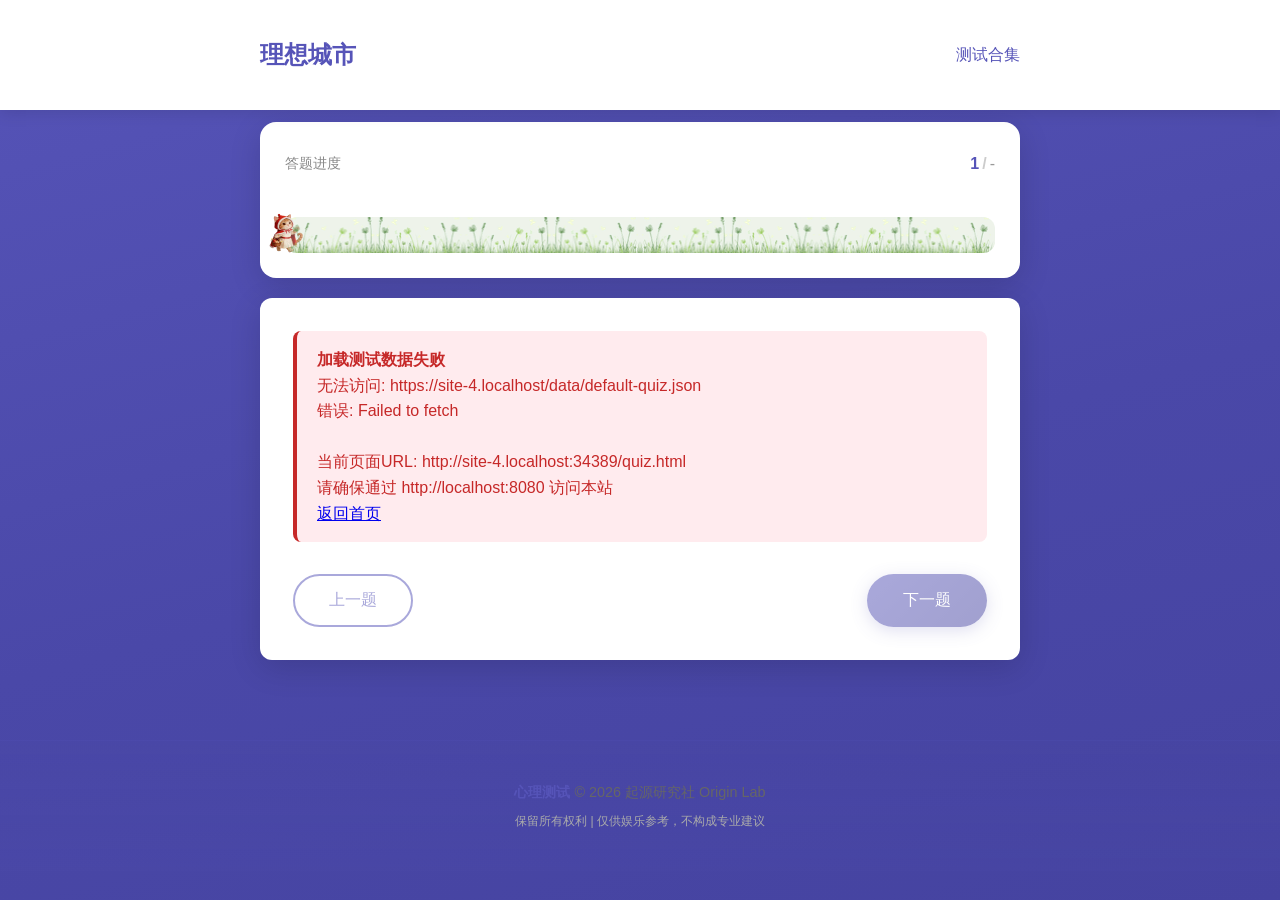
==== commit 67be6678: "Fix quiz page crash from duplicate CHOICE_OPTION_LETTERS declaration. Reuse shared choice-answer hel" ====
--- a/quiz.html
+++ b/quiz.html
@@ -81,24 +81,6 @@
                 [arr[i], arr[j]] = [arr[j], arr[i]];
             }
             return arr;
-        }
-
-        const CHOICE_OPTION_LETTERS = new Set(['a', 'b', 'c', 'd', 'e']);
-
-        /** 选择题答案统一为小写选项字母数组；无法识别则 null */
-        function normalizeChoiceAnswerValue(raw) {
-            if (raw === undefined || raw === null) return null;
-            let arr = raw;
-            if (typeof arr === 'string' && arr.trim().length) {
-                arr = [arr];
-            }
-            if (!Array.isArray(arr)) return null;
-            const cleaned = [...new Set(
-                arr
-                    .map(v => (typeof v === 'string' ? v.trim().toLowerCase() : ''))
-                    .filter(v => CHOICE_OPTION_LETTERS.has(v))
-            )];
-            return cleaned.length > 0 ? cleaned : null;
         }
 
         /** 量表题：1–5；选择题：至少一项合法选项 */
